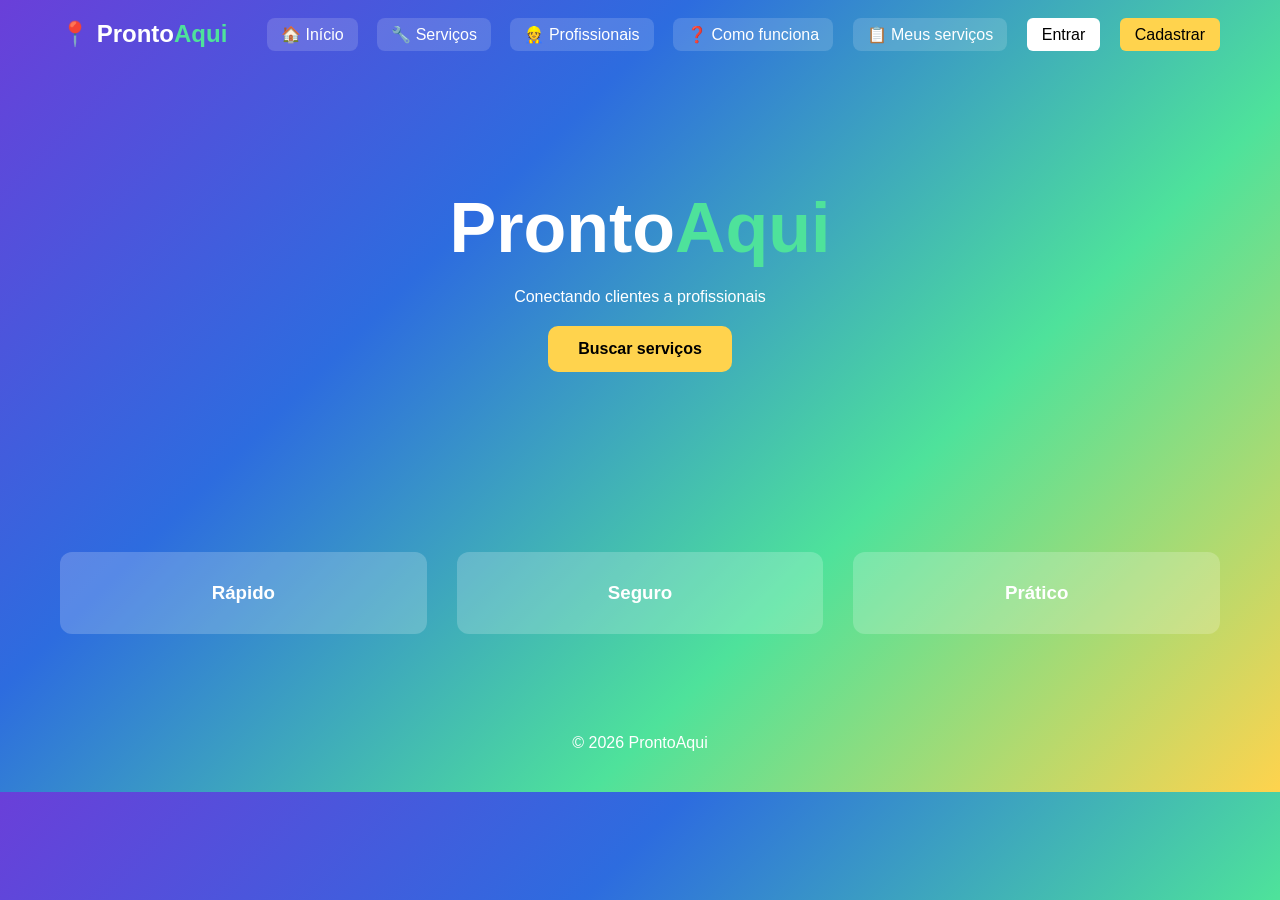
==== index.html @ 6fdc7610 "Add files via upload" ====
<!DOCTYPE html>
<html lang="pt-br">
<head>
<meta charset="UTF-8">
<title>ProntoAqui</title>
<link rel="stylesheet" href="css/style.css">
</head>

<body>

<header>
<div class="logo">📍 Pronto<span class="logo-verde">Aqui</span></div>

<nav>
<a href="index.html">🏠 Início</a>
<a href="servicos.html">🔧 Serviços</a>
<a href="profissionais.html">👷 Profissionais</a>
<a href="como-funciona.html">❓ Como funciona</a>
<a href="meus-servicos.html">📋 Meus serviços</a>
<a class="btn-menu-entrar" href="login.html">Entrar</a>
<a class="btn-menu-cadastrar" href="cadastro.html">Cadastrar</a>
</nav>
</header>

<section class="hero">
<h1 class="logo-centro">Pronto<span class="logo-verde">Aqui</span></h1>
<p>Conectando clientes a profissionais</p>

<a href="servicos.html">
<button class="btn-amarelo">Buscar serviços</button>
</a>
</section>

<section class="info">
<div class="card"><h3>Rápido</h3></div>
<div class="card"><h3>Seguro</h3></div>
<div class="card"><h3>Prático</h3></div>
</section>

<footer>© 2026 ProntoAqui</footer>

</body>
</html>
---- css/style.css ----
*{
margin:0;
padding:0;
box-sizing:border-box;
font-family:Arial, Helvetica, sans-serif;
}

body{
background:linear-gradient(135deg,#6A3FD9,#2D6CDF,#4EE29B,#FFD34D);
color:white;
}

/* HEADER */
header{
display:flex;
justify-content:space-between;
align-items:center;
padding:20px 60px;
}

/* LOGO */
.logo{
font-size:24px;
font-weight:bold;
}

.logo-verde{
color:#4EE29B;
}

/* MENU */
nav a{
margin-left:20px;
text-decoration:none;
color:white;
font-size:16px;
}

/* BOTÕES MENU */
.btn-menu-entrar{
background:white;
color:black;
padding:8px 15px;
border-radius:6px;
}

.btn-menu-cadastrar{
background:#FFD34D;
color:black;
padding:8px 15px;
border-radius:6px;
}

/* HERO */
.hero{
text-align:center;
padding:120px 20px;
}

/* LOGO CENTRAL */
.logo-centro{
font-size:70px;
font-weight:bold;
margin-bottom:20px;
}

/* BOTÕES */
button{
padding:14px 30px;
border:none;
border-radius:10px;
cursor:pointer;
margin-top:20px;
font-size:16px;
}

.btn-amarelo{
background:#FFD34D;
color:black;
font-weight:bold;
}

.btn-branco{
background:white;
color:black;
}

/* CARDS INFO */
.info{
display:grid;
grid-template-columns:repeat(auto-fit,minmax(250px,1fr));
gap:30px;
padding:60px;
}

.card{
background:rgba(255,255,255,0.2);
padding:30px;
border-radius:12px;
text-align:center;
}

/* SERVIÇOS */
.servicos-grid{
display:grid;
grid-template-columns:repeat(auto-fit,minmax(200px,1fr));
gap:30px;
padding:60px;
}

.servico-card{
background:white;
color:black;
padding:25px;
border-radius:15px;
text-align:center;
cursor:pointer;
box-shadow:0 6px 15px rgba(0,0,0,0.2);
transition:0.2s;
}

.servico-card:hover{
transform:translateY(-6px);
}

.servico-card img{
width:70px;
margin-bottom:10px;
}

/* PROFISSIONAIS */
.profissionais-grid{
display:flex;
flex-wrap:wrap;
justify-content:center;
gap:30px;
padding:60px;
}
.prof-card{
width:220px;
background:white;
color:black;
padding:25px;
border-radius:15px;
text-align:center;
box-shadow:0 6px 15px rgba(0,0,0,0.2);
}

.prof-card img{
width:80px;
height:80px;
border-radius:50%;
margin-bottom:10px;
}

.prof-card p{
margin:5px 0;
font-size:14px;
}

/* PERFIL */
.perfil{
position:fixed;
top:0;
left:0;
width:100%;
height:100%;
background:rgba(0,0,0,0.6);
display:none;
justify-content:center;
align-items:center;
}

.perfil-box{
background:white;
color:black;
padding:40px;
border-radius:15px;
text-align:center;
width:320px;
position:relative;
}

.fechar{
position:absolute;
top:10px;
right:15px;
cursor:pointer;
}

/* LOGIN / CADASTRO */
.auth-container{
display:flex;
justify-content:center;
align-items:center;
height:80vh;
}

.auth-box{
background:rgba(255,255,255,0.2);
padding:40px;
border-radius:15px;
width:320px;
text-align:center;
backdrop-filter:blur(8px);
box-shadow:0 8px 25px rgba(0,0,0,0.3);
}

.auth-box input{
width:100%;
padding:12px;
margin-bottom:15px;
border-radius:8px;
border:none;
}

.auth-link a{
color:#FFD34D;
font-weight:bold;
text-decoration:none;
}

/* FOOTER */
footer{
text-align:center;
padding:40px;
}
/* ===== MENU MAIS PROFISSIONAL ===== */

nav a{
margin-left:15px;
padding:8px 14px;
border-radius:8px;
background:rgba(255,255,255,0.15);
transition:0.2s;
}

nav a:hover{
background:white;
color:black;
}

/* ===== BOTÕES DO MENU NÃO QUEBRAR ===== */

.btn-menu-entrar{
background:white !important;
color:black !important;
}

.btn-menu-cadastrar{
background:#FFD34D !important;
color:black !important;
}

/* ===== MEUS SERVIÇOS BONITO ===== */

.lista-servicos{
display:grid;
grid-template-columns:repeat(auto-fit,minmax(250px,1fr));
gap:20px;
padding:40px;
}

.servico-item{
background:white;
color:black;
padding:20px;
border-radius:12px;
box-shadow:0 6px 15px rgba(0,0,0,0.2);
}

.servico-item button{
margin-top:10px;
background:red;
color:white;
}

/* ===== BOTÃO CANCELAR ===== */

.btn-cancelar{
background:red;
color:white;
padding:8px 12px;
border-radius:6px;
cursor:pointer;
margin-top:10px;
}
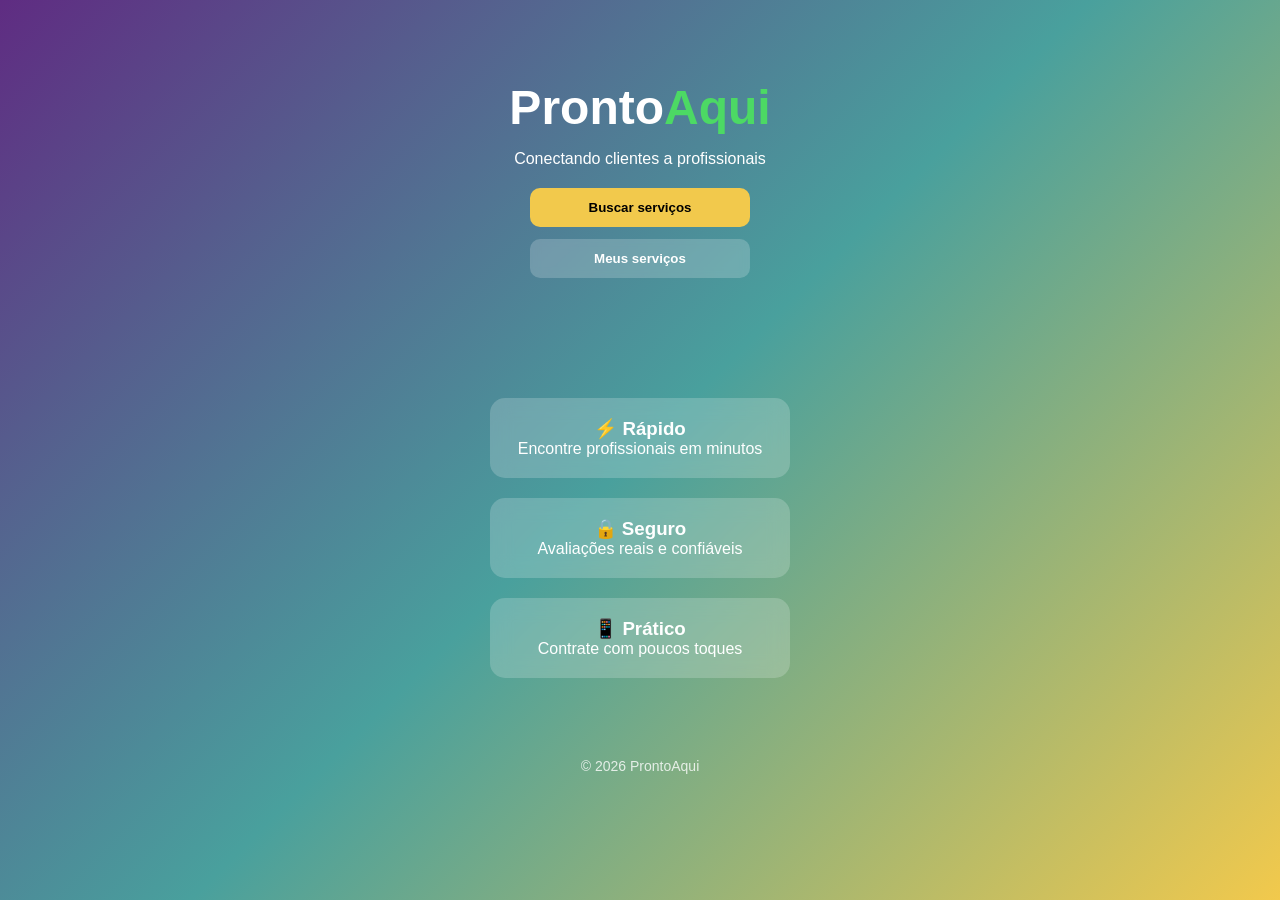
==== commit 1ed069e1: "Add files via upload" ====
--- a/index.html
+++ b/index.html
@@ -1,43 +1,69 @@
 <!DOCTYPE html>
 <html lang="pt-br">
+
 <head>
+
 <meta charset="UTF-8">
+<meta name="viewport" content="width=device-width, initial-scale=1.0">
+
 <title>ProntoAqui</title>
+
 <link rel="stylesheet" href="css/style.css">
+
 </head>
 
 <body>
 
-<header>
-<div class="logo">📍 Pronto<span class="logo-verde">Aqui</span></div>
+<!-- HERO -->
+<section class="hero">
 
-<nav>
-<a href="index.html">🏠 Início</a>
-<a href="servicos.html">🔧 Serviços</a>
-<a href="profissionais.html">👷 Profissionais</a>
-<a href="como-funciona.html">❓ Como funciona</a>
-<a href="meus-servicos.html">📋 Meus serviços</a>
-<a class="btn-menu-entrar" href="login.html">Entrar</a>
-<a class="btn-menu-cadastrar" href="cadastro.html">Cadastrar</a>
-</nav>
-</header>
+<h1 class="logo-centro">
+Pronto<span class="logo-verde">Aqui</span>
+</h1>
 
-<section class="hero">
-<h1 class="logo-centro">Pronto<span class="logo-verde">Aqui</span></h1>
-<p>Conectando clientes a profissionais</p>
+<p>
+Conectando clientes a profissionais
+</p>
+
+<div class="botoes-home">
 
 <a href="servicos.html">
 <button class="btn-amarelo">Buscar serviços</button>
 </a>
+
+<a href="meus-servicos.html">
+<button class="btn-secundario">Meus serviços</button>
+</a>
+
+</div>
+
 </section>
 
+
+<!-- INFO -->
 <section class="info">
-<div class="card"><h3>Rápido</h3></div>
-<div class="card"><h3>Seguro</h3></div>
-<div class="card"><h3>Prático</h3></div>
+
+<div class="card">
+<h3>⚡ Rápido</h3>
+<p>Encontre profissionais em minutos</p>
+</div>
+
+<div class="card">
+<h3>🔒 Seguro</h3>
+<p>Avaliações reais e confiáveis</p>
+</div>
+
+<div class="card">
+<h3>📱 Prático</h3>
+<p>Contrate com poucos toques</p>
+</div>
+
 </section>
 
-<footer>© 2026 ProntoAqui</footer>
+
+<footer>
+© 2026 ProntoAqui
+</footer>
 
 </body>
 </html>
--- a/css/style.css
+++ b/css/style.css
@@ -1,149 +1,171 @@
+/* RESET */
 *{
 margin:0;
 padding:0;
 box-sizing:border-box;
-font-family:Arial, Helvetica, sans-serif;
-}
-
+font-family: Arial, Helvetica, sans-serif;
+}
+
+/* BODY */
 body{
-background:linear-gradient(135deg,#6A3FD9,#2D6CDF,#4EE29B,#FFD34D);
-color:white;
-}
-
-/* HEADER */
-header{
-display:flex;
-justify-content:space-between;
-align-items:center;
-padding:20px 60px;
+background: linear-gradient(135deg, #5f2c82, #49a09d, #f2c94c);
+color:white;
+min-height:100vh;
+margin:0;
+animation: fadeIn 0.6s ease-in;
 }
 
 /* LOGO */
 .logo{
-font-size:24px;
+font-size:20px;
 font-weight:bold;
 }
 
 .logo-verde{
-color:#4EE29B;
-}
-
-/* MENU */
-nav a{
-margin-left:20px;
-text-decoration:none;
-color:white;
-font-size:16px;
-}
-
-/* BOTÕES MENU */
-.btn-menu-entrar{
-background:white;
-color:black;
-padding:8px 15px;
-border-radius:6px;
-}
-
-.btn-menu-cadastrar{
-background:#FFD34D;
-color:black;
-padding:8px 15px;
-border-radius:6px;
+color:#4cd964;
 }
 
 /* HERO */
 .hero{
 text-align:center;
-padding:120px 20px;
-}
-
-/* LOGO CENTRAL */
+padding:80px 20px;
+}
+
 .logo-centro{
-font-size:70px;
-font-weight:bold;
-margin-bottom:20px;
+font-size:48px;
+font-weight:bold;
+}
+
+.hero p{
+margin:15px 0;
+font-size:16px;
+}
+
+/* BOTÕES HOME (NOVO) */
+.botoes-home{
+display:flex;
+flex-direction:column;
+align-items:center;
+gap:12px;
+margin-top:20px;
 }
 
 /* BOTÕES */
-button{
-padding:14px 30px;
+.btn-amarelo,
+.btn-secundario{
+width:220px;
+}
+
+/* BOTÃO PRINCIPAL */
+.btn-amarelo{
+background:#f2c94c;
 border:none;
-border-radius:10px;
-cursor:pointer;
-margin-top:20px;
-font-size:16px;
-}
-
-.btn-amarelo{
-background:#FFD34D;
-color:black;
-font-weight:bold;
-}
-
-.btn-branco{
-background:white;
-color:black;
-}
-
-/* CARDS INFO */
+padding:12px;
+border-radius:10px;
+font-weight:bold;
+cursor:pointer;
+}
+
+/* BOTÃO SECUNDÁRIO */
+.btn-secundario{
+background: rgba(255,255,255,0.2);
+border:none;
+padding:12px;
+border-radius:10px;
+font-weight:bold;
+cursor:pointer;
+color:white;
+backdrop-filter: blur(5px);
+}
+
+/* INFO */
 .info{
-display:grid;
-grid-template-columns:repeat(auto-fit,minmax(250px,1fr));
-gap:30px;
-padding:60px;
-}
-
+display:flex;
+flex-direction:column;
+align-items:center;
+gap:20px;
+padding:40px 20px;
+}
+
+/* CARDS */
 .card{
-background:rgba(255,255,255,0.2);
-padding:30px;
-border-radius:12px;
-text-align:center;
-}
-
-/* SERVIÇOS */
+width:90%;
+max-width:300px;
+text-align:center;
+padding:20px;
+border-radius:15px;
+background: rgba(255,255,255,0.2);
+backdrop-filter: blur(10px);
+}
+
+/* FOOTER */
+footer{
+text-align:center;
+padding:20px;
+margin-top:20px;
+font-size:14px;
+opacity:0.8;
+}
+
+/* PÁGINAS */
+.pagina-servicos{
+text-align:center;
+padding:30px 20px;
+}
+
+.pagina-servicos h1{
+font-size:28px;
+margin-bottom:10px;
+}
+
+.subtitulo{
+font-size:15px;
+opacity:0.9;
+margin-bottom:25px;
+}
+
+/* GRID SERVIÇOS */
 .servicos-grid{
 display:grid;
-grid-template-columns:repeat(auto-fit,minmax(200px,1fr));
-gap:30px;
-padding:60px;
-}
-
+grid-template-columns: repeat(2, 1fr);
+gap:20px;
+justify-items:center;
+}
+
+/* CARD SERVIÇO */
 .servico-card{
-background:white;
-color:black;
-padding:25px;
+background: rgba(255,255,255,0.2);
+padding:20px;
 border-radius:15px;
 text-align:center;
-cursor:pointer;
-box-shadow:0 6px 15px rgba(0,0,0,0.2);
-transition:0.2s;
-}
-
-.servico-card:hover{
-transform:translateY(-6px);
+width:100%;
+max-width:160px;
+cursor:pointer;
 }
 
 .servico-card img{
-width:70px;
-margin-bottom:10px;
-}
-
-/* PROFISSIONAIS */
+width:60px;
+margin-bottom:10px;
+}
+
+/* GRID PROFISSIONAIS */
 .profissionais-grid{
-display:flex;
-flex-wrap:wrap;
-justify-content:center;
-gap:30px;
-padding:60px;
-}
+display:grid;
+grid-template-columns: repeat(2, 1fr);
+gap:20px;
+justify-items:center;
+margin-top:20px;
+}
+
+/* CARD PROFISSIONAL */
 .prof-card{
-width:220px;
-background:white;
-color:black;
-padding:25px;
-border-radius:15px;
-text-align:center;
-box-shadow:0 6px 15px rgba(0,0,0,0.2);
+background: rgba(255,255,255,0.2);
+padding:20px;
+border-radius:12px;
+text-align:center;
+cursor:pointer;
+width:100%;
+max-width:160px;
 }
 
 .prof-card img{
@@ -153,135 +175,108 @@
 margin-bottom:10px;
 }
 
-.prof-card p{
-margin:5px 0;
+/* LISTA SERVIÇOS */
+.lista-servicos{
+display:flex;
+flex-direction:column;
+align-items:center;
+gap:20px;
+margin-top:20px;
+}
+
+.servico-item{
+width:90%;
+max-width:320px;
+background: rgba(255,255,255,0.2);
+backdrop-filter: blur(10px);
+padding:20px;
+border-radius:15px;
+text-align:center;
+box-shadow: 0 10px 25px rgba(0,0,0,0.2);
+}
+
+.servico-item h3{
+margin-bottom:10px;
+}
+
+.servico-item p{
+margin-bottom:5px;
+}
+
+/* BOTÃO CANCELAR */
+.btn-cancelar{
+background:#ff4d4d;
+border:none;
+color:white;
+padding:10px;
+border-radius:10px;
+margin-top:10px;
+cursor:pointer;
+font-weight:bold;
+}
+
+/* BOTÃO VOLTAR */
+.btn-voltar{
+position:fixed;
+top:15px;
+left:15px;
+background: rgba(0,0,0,0.3);
+color:white;
+padding:8px 12px;
+border-radius:10px;
 font-size:14px;
-}
-
-/* PERFIL */
-.perfil{
-position:fixed;
-top:0;
-left:0;
-width:100%;
-height:100%;
-background:rgba(0,0,0,0.6);
-display:none;
-justify-content:center;
-align-items:center;
-}
-
-.perfil-box{
-background:white;
-color:black;
-padding:40px;
-border-radius:15px;
-text-align:center;
-width:320px;
-position:relative;
-}
-
-.fechar{
-position:absolute;
-top:10px;
-right:15px;
-cursor:pointer;
-}
-
-/* LOGIN / CADASTRO */
-.auth-container{
-display:flex;
-justify-content:center;
-align-items:center;
-height:80vh;
-}
-
-.auth-box{
-background:rgba(255,255,255,0.2);
-padding:40px;
-border-radius:15px;
-width:320px;
-text-align:center;
-backdrop-filter:blur(8px);
-box-shadow:0 8px 25px rgba(0,0,0,0.3);
-}
-
-.auth-box input{
-width:100%;
-padding:12px;
-margin-bottom:15px;
-border-radius:8px;
-border:none;
-}
-
-.auth-link a{
-color:#FFD34D;
-font-weight:bold;
-text-decoration:none;
-}
-
-/* FOOTER */
-footer{
-text-align:center;
-padding:40px;
-}
-/* ===== MENU MAIS PROFISSIONAL ===== */
-
-nav a{
-margin-left:15px;
-padding:8px 14px;
-border-radius:8px;
-background:rgba(255,255,255,0.15);
-transition:0.2s;
-}
-
-nav a:hover{
-background:white;
-color:black;
-}
-
-/* ===== BOTÕES DO MENU NÃO QUEBRAR ===== */
-
-.btn-menu-entrar{
-background:white !important;
-color:black !important;
-}
-
-.btn-menu-cadastrar{
-background:#FFD34D !important;
-color:black !important;
-}
-
-/* ===== MEUS SERVIÇOS BONITO ===== */
-
-.lista-servicos{
-display:grid;
-grid-template-columns:repeat(auto-fit,minmax(250px,1fr));
-gap:20px;
-padding:40px;
-}
-
-.servico-item{
-background:white;
-color:black;
-padding:20px;
-border-radius:12px;
-box-shadow:0 6px 15px rgba(0,0,0,0.2);
-}
-
-.servico-item button{
+cursor:pointer;
+z-index:1000;
+backdrop-filter: blur(5px);
+}
+
+/* ANIMAÇÕES */
+button, .card, .servico-card, .prof-card, .servico-item{
+transition: all 0.2s ease-in-out;
+}
+
+button:active,
+.servico-card:active,
+.prof-card:active{
+transform: scale(0.95);
+}
+
+.card:hover,
+.servico-card:hover,
+.prof-card:hover{
+transform: translateY(-5px);
+box-shadow: 0 10px 25px rgba(0,0,0,0.2);
+}
+
+/* FADE IN */
+@keyframes fadeIn{
+from{
+opacity:0;
+transform: translateY(10px);
+}
+to{
+opacity:1;
+transform: translateY(0);
+}
+}
+
+/* MOBILE */
+@media (max-width:768px){
+
+.logo-centro{
+font-size:36px;
+}
+
+.hero{
+padding:60px 20px;
+}
+
+button{
+width:100%;
+}
+
+}
+.perfil-box button{
 margin-top:10px;
-background:red;
-color:white;
-}
-
-/* ===== BOTÃO CANCELAR ===== */
-
-.btn-cancelar{
-background:red;
-color:white;
-padding:8px 12px;
-border-radius:6px;
-cursor:pointer;
-margin-top:10px;
+width:100%;
 }
